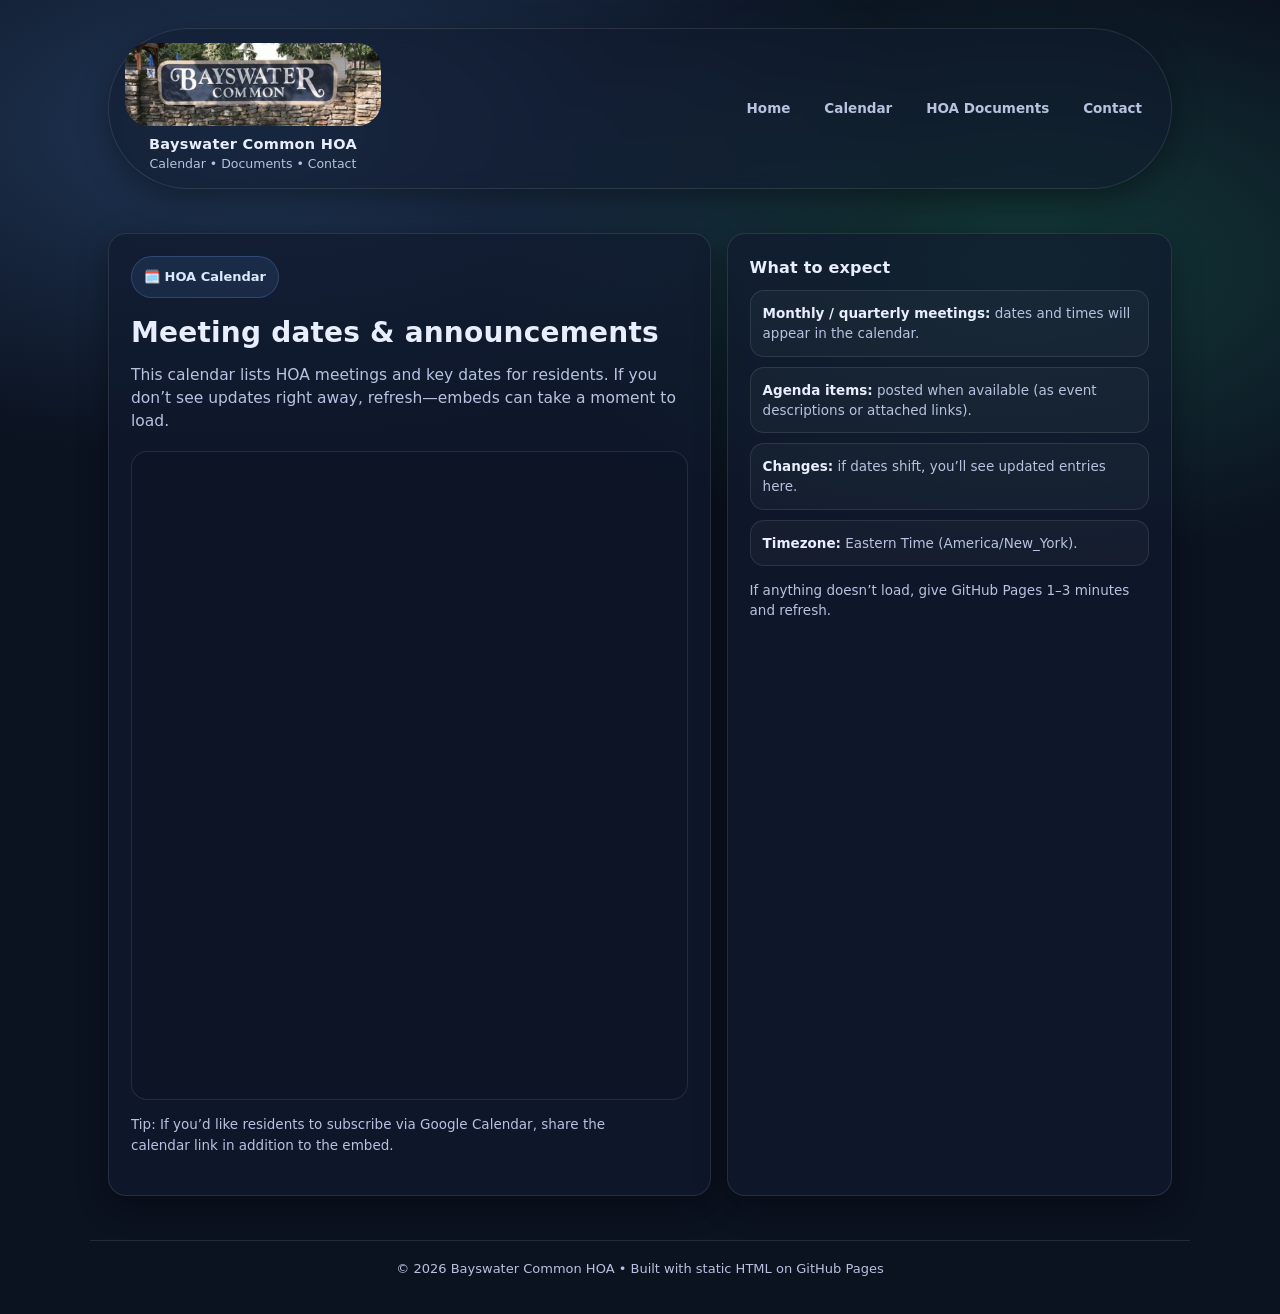
==== calendar.html @ 5345bf23 "Replace insecure static admin with server-side dashboard; harden public pages - Remove admin/dashboa" ====
<!doctype html>
<html lang="en">
<head>
  <meta charset="utf-8" />
  <meta name="viewport" content="width=device-width,initial-scale=1" />
  <meta http-equiv="Content-Security-Policy" content="default-src 'self'; script-src 'self'; style-src 'self' 'unsafe-inline'; img-src 'self' data:; connect-src https://admin.bayswatercommon.org; frame-src https://calendar.google.com; form-action 'none'; base-uri 'self'; object-src 'none'">
  <meta name="referrer" content="strict-origin-when-cross-origin">
  <link rel="icon" href="assets/logo.jpg" type="image/jpeg">
  <title>Bayswater Common HOA — Calendar</title>
  <meta name="description" content="Bayswater Common HOA calendar of events and meeting dates." />

  <style>
    :root{
      --bg:#0b1220;
      --card:#111a2e;
      --text:#e8eefc;
      --muted:#b8c2e0;
      --brand:#34d399;
      --brand2:#60a5fa;
      --border:rgba(255,255,255,.10);
      --shadow: 0 10px 30px rgba(0,0,0,.35);
      --radius:18px;
    }
    *{box-sizing:border-box}
    body{
      margin:0;
      font-family: ui-sans-serif, system-ui, -apple-system, Segoe UI, Roboto, Arial, "Noto Sans", "Liberation Sans", sans-serif;
      background: radial-gradient(1200px 600px at 20% 10%, rgba(96,165,250,.25), transparent 55%),
                  radial-gradient(900px 500px at 80% 20%, rgba(52,211,153,.20), transparent 60%),
                  var(--bg);
      color: var(--text);
      line-height:1.5;
    }
    a{color: inherit; text-decoration:none}
    header{
      padding: 28px 18px 8px;
      max-width: 1100px;
      margin: 0 auto;
    }
    .topbar{
      display:flex;
      align-items:center;
      justify-content:space-between;
      gap: 16px;
      padding: 14px 16px;
      border:1px solid var(--border);
      background: rgba(17,26,46,.55);
      backdrop-filter: blur(8px);
      border-radius: 999px;
      box-shadow: var(--shadow);
    }
    /* Match header/logo styling used on the home page */
    .brand{
      display: flex;
      flex-direction: column;
      align-items: center;
      text-align: center;
    }

    .logo{
      width: 20vw;        /* ~20% of viewport width */
      max-width: 260px;  /* prevents it getting huge */
      min-width: 140px;  /* keeps it readable */
      height: auto;      /* keep aspect ratio */
      border-radius: 24px;
      object-fit: cover;
      display: block;
      margin: 0 auto 8px auto; /* spacing below */
    }

    .brand h1{
      margin:0;
      font-size: 14.5px;
      letter-spacing:.3px;
      font-weight:800;
    }
    .brand p{
      margin:0;
      font-size: 12.5px;
      color: var(--muted);
    }
    nav{
      display:flex;
      gap: 8px;
      flex-wrap:wrap;
      justify-content:flex-end;
    }
    .navlink{
      padding: 10px 12px;
      border-radius: 999px;
      border: 1px solid transparent;
      color: var(--muted);
      font-weight:650;
      font-size: 13.5px;
    }
    .navlink:hover{
      border-color: rgba(255,255,255,.14);
      background: rgba(255,255,255,.04);
      color: var(--text);
    }
    .container{
      max-width: 1100px;
      margin: 0 auto;
      padding: 18px;
    }
    .card{
      background: rgba(17,26,46,.68);
      border: 1px solid var(--border);
      border-radius: var(--radius);
      box-shadow: var(--shadow);
      padding: 22px;
    }
    .pill{
      display:inline-flex;
      align-items:center;
      gap:8px;
      padding: 10px 12px;
      border-radius: 999px;
      background: rgba(96,165,250,.10);
      border: 1px solid rgba(96,165,250,.25);
      color: #dbeafe;
      font-weight:700;
      font-size: 13px;
      margin-bottom: 14px;
    }
    .hero{
      margin-top: 18px;
      display:grid;
      grid-template-columns: 1.15fr .85fr;
      gap: 16px;
      align-items:stretch;
    }
    @media (max-width: 900px){
      .hero{grid-template-columns:1fr}
      .topbar{border-radius: 20px}
      .brand{min-width:auto}
    }
    .hero h2{
      margin: 0 0 10px;
      font-size: 28px;
      letter-spacing: .2px;
    }
    .hero p{
      margin:0 0 18px;
      color: var(--muted);
      max-width: 60ch;
      font-size: 15.5px;
    }
    .list{
      margin: 10px 0 0;
      padding: 0;
      list-style:none;
      display:flex;
      flex-direction:column;
      gap: 10px;
    }
    .list li{
      padding: 12px 12px;
      border-radius: 14px;
      border: 1px solid var(--border);
      background: rgba(255,255,255,.03);
      color: var(--muted);
      font-size: 13.5px;
    }
    .list b{ color: var(--text); }
    .calendar-wrap{
      width: 100%;
      border: 1px solid var(--border);
      border-radius: 16px;
      overflow: hidden;
      background: rgba(0,0,0,.08);
    }
    .calendar-wrap iframe{
      width:100%;
      height: 640px;
      border:0;
    }
    footer{
      padding: 26px 18px 36px;
      color: var(--muted);
      text-align:center;
      font-size: 13px;
    }
    .footerline{
      max-width: 1100px;
      margin: 0 auto;
      padding-top: 18px;
      border-top: 1px solid rgba(255,255,255,.10);
    }
  </style>
</head>

<body>
  <header>
    <div class="topbar">
      <div class="brand">
       <img
  src="assets/logo.jpg"
  alt="Bayswater Common logo"
  class="logo"
  aria-hidden="true"
/>
        <div>
          <h1>Bayswater Common HOA</h1>
          <p>Calendar • Documents • Contact</p>
        </div>
      </div>

      <nav aria-label="Primary">
        <a class="navlink" href="index.html">Home</a>
        <a class="navlink" href="calendar.html">Calendar</a>
        <a class="navlink" href="documents.html">HOA Documents</a>
        <a class="navlink" href="contact.html">Contact</a>
      </nav>
    </div>
  </header>

  <main class="container">
    <section class="hero">
      <div class="card">
        <div class="pill">🗓️ HOA Calendar</div>
        <h2>Meeting dates & announcements</h2>
        <p>
          This calendar lists HOA meetings and key dates for residents.
          If you don’t see updates right away, refresh—embeds can take a moment to load.
        </p>

        <div class="calendar-wrap">
          <!-- Embedded Google Calendar (month view, nav visible) -->
          <iframe
            title="Bayswater Common HOA Calendar"
            src="https://calendar.google.com/calendar/embed?src=b8aed431852b1d617f9ed0cba642cc9ac6ceadeccc63cb632f44943e90e2362f%40group.calendar.google.com&ctz=America%2FNew_York&mode=MONTH&showNav=1&showDate=1"
            scrolling="no">
          </iframe>
        </div>

        <p style="margin-top:14px; color: var(--muted); font-size: 13.5px;">
          Tip: If you’d like residents to subscribe via Google Calendar, share the calendar link in addition to the embed.
        </p>
      </div>

      <aside class="card side">
        <h3 style="margin:0 0 10px; font-size:16px; letter-spacing:.2px;">What to expect</h3>
        <ul class="list">
          <li><b>Monthly / quarterly meetings:</b> dates and times will appear in the calendar.</li>
          <li><b>Agenda items:</b> posted when available (as event descriptions or attached links).</li>
          <li><b>Changes:</b> if dates shift, you’ll see updated entries here.</li>
          <li><b>Timezone:</b> Eastern Time (America/New_York).</li>
        </ul>
        <div style="height:14px"></div>
        <p style="margin:0; color: var(--muted); font-size: 13.5px;">
          If anything doesn’t load, give GitHub Pages 1–3 minutes and refresh.
        </p>
      </aside>
    </section>
  </main>

  <footer>
    <div class="footerline">
      © <span id="y"></span> Bayswater Common HOA • Built with static HTML on GitHub Pages
    </div>
  </footer>

  <script src="js/site.js"></script>
</body>
</html>
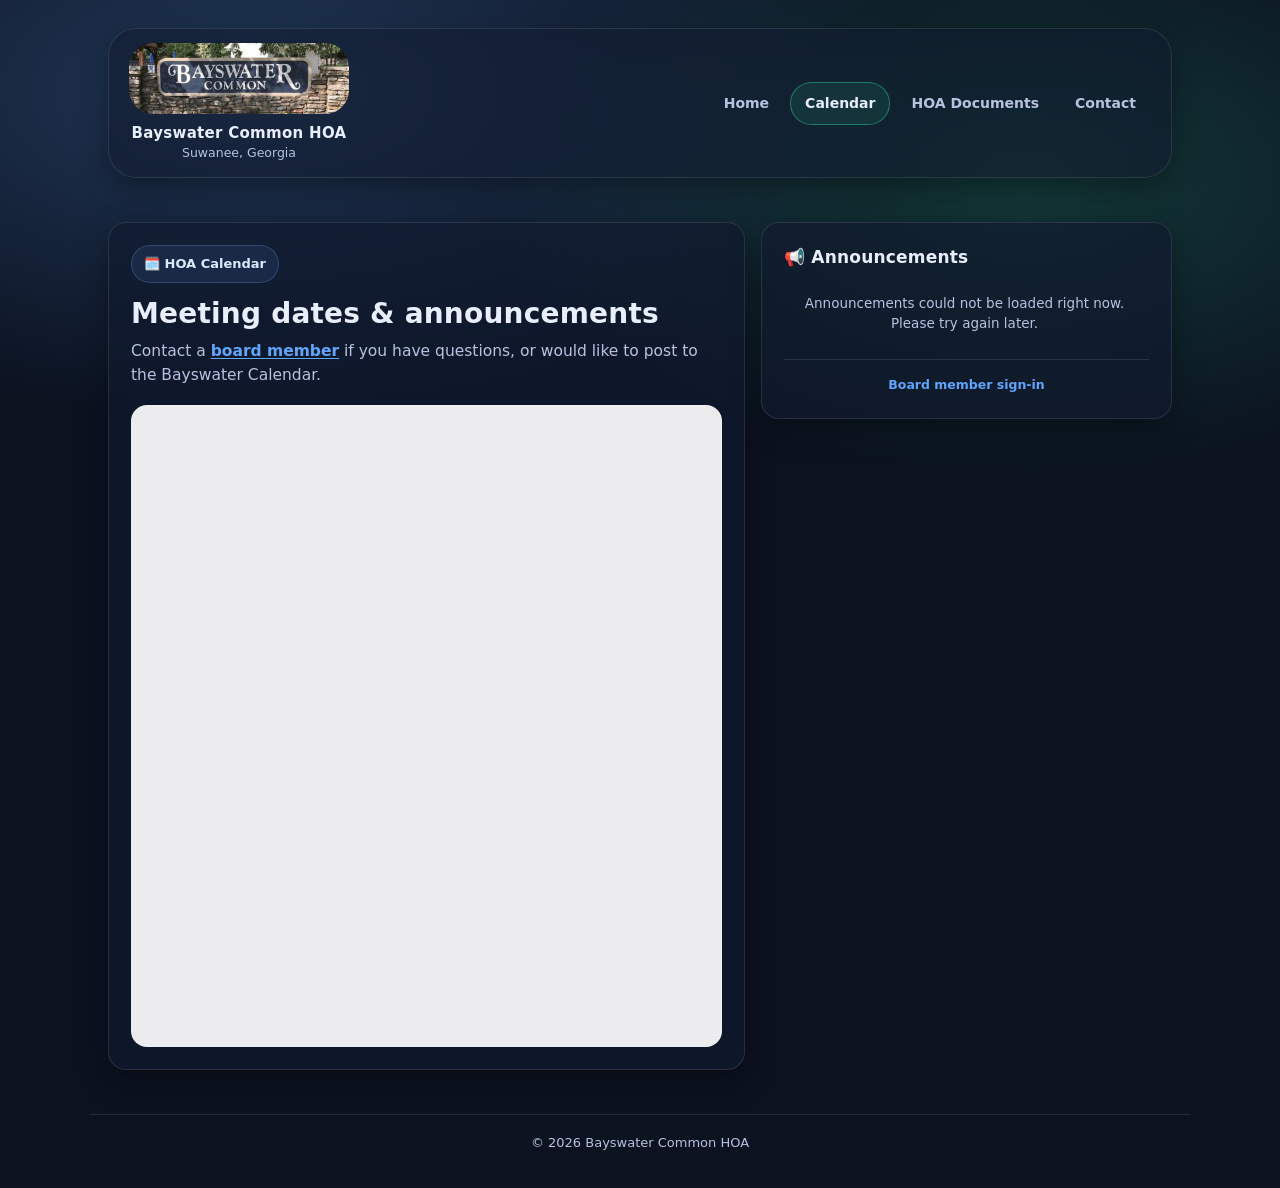
==== commit e88f9051: "Site content updates, shared responsive styles, and meeting minutes - New welcome text and home card" ====
--- a/calendar.html
+++ b/calendar.html
@@ -1,214 +1,28 @@
 <!doctype html>
 <html lang="en">
 <head>
-  <meta charset="utf-8" />
-  <meta name="viewport" content="width=device-width,initial-scale=1" />
-  <meta http-equiv="Content-Security-Policy" content="default-src 'self'; script-src 'self'; style-src 'self' 'unsafe-inline'; img-src 'self' data:; connect-src https://admin.bayswatercommon.org; frame-src https://calendar.google.com; form-action 'none'; base-uri 'self'; object-src 'none'">
+  <meta charset="utf-8">
+  <meta name="viewport" content="width=device-width,initial-scale=1">
+  <meta http-equiv="Content-Security-Policy" content="default-src 'self'; script-src 'self'; style-src 'self' 'unsafe-inline'; img-src 'self' data:; connect-src https://admin.bayswatercommon.org; media-src https://admin.bayswatercommon.org; frame-src https://calendar.google.com; form-action 'none'; base-uri 'self'; object-src 'none'">
   <meta name="referrer" content="strict-origin-when-cross-origin">
+  <title>Calendar | Bayswater Common HOA</title>
+  <meta name="description" content="Bayswater Common HOA calendar: meeting dates, events, pavilion reservations and announcements.">
   <link rel="icon" href="assets/logo.jpg" type="image/jpeg">
-  <title>Bayswater Common HOA — Calendar</title>
-  <meta name="description" content="Bayswater Common HOA calendar of events and meeting dates." />
-
-  <style>
-    :root{
-      --bg:#0b1220;
-      --card:#111a2e;
-      --text:#e8eefc;
-      --muted:#b8c2e0;
-      --brand:#34d399;
-      --brand2:#60a5fa;
-      --border:rgba(255,255,255,.10);
-      --shadow: 0 10px 30px rgba(0,0,0,.35);
-      --radius:18px;
-    }
-    *{box-sizing:border-box}
-    body{
-      margin:0;
-      font-family: ui-sans-serif, system-ui, -apple-system, Segoe UI, Roboto, Arial, "Noto Sans", "Liberation Sans", sans-serif;
-      background: radial-gradient(1200px 600px at 20% 10%, rgba(96,165,250,.25), transparent 55%),
-                  radial-gradient(900px 500px at 80% 20%, rgba(52,211,153,.20), transparent 60%),
-                  var(--bg);
-      color: var(--text);
-      line-height:1.5;
-    }
-    a{color: inherit; text-decoration:none}
-    header{
-      padding: 28px 18px 8px;
-      max-width: 1100px;
-      margin: 0 auto;
-    }
-    .topbar{
-      display:flex;
-      align-items:center;
-      justify-content:space-between;
-      gap: 16px;
-      padding: 14px 16px;
-      border:1px solid var(--border);
-      background: rgba(17,26,46,.55);
-      backdrop-filter: blur(8px);
-      border-radius: 999px;
-      box-shadow: var(--shadow);
-    }
-    /* Match header/logo styling used on the home page */
-    .brand{
-      display: flex;
-      flex-direction: column;
-      align-items: center;
-      text-align: center;
-    }
-
-    .logo{
-      width: 20vw;        /* ~20% of viewport width */
-      max-width: 260px;  /* prevents it getting huge */
-      min-width: 140px;  /* keeps it readable */
-      height: auto;      /* keep aspect ratio */
-      border-radius: 24px;
-      object-fit: cover;
-      display: block;
-      margin: 0 auto 8px auto; /* spacing below */
-    }
-
-    .brand h1{
-      margin:0;
-      font-size: 14.5px;
-      letter-spacing:.3px;
-      font-weight:800;
-    }
-    .brand p{
-      margin:0;
-      font-size: 12.5px;
-      color: var(--muted);
-    }
-    nav{
-      display:flex;
-      gap: 8px;
-      flex-wrap:wrap;
-      justify-content:flex-end;
-    }
-    .navlink{
-      padding: 10px 12px;
-      border-radius: 999px;
-      border: 1px solid transparent;
-      color: var(--muted);
-      font-weight:650;
-      font-size: 13.5px;
-    }
-    .navlink:hover{
-      border-color: rgba(255,255,255,.14);
-      background: rgba(255,255,255,.04);
-      color: var(--text);
-    }
-    .container{
-      max-width: 1100px;
-      margin: 0 auto;
-      padding: 18px;
-    }
-    .card{
-      background: rgba(17,26,46,.68);
-      border: 1px solid var(--border);
-      border-radius: var(--radius);
-      box-shadow: var(--shadow);
-      padding: 22px;
-    }
-    .pill{
-      display:inline-flex;
-      align-items:center;
-      gap:8px;
-      padding: 10px 12px;
-      border-radius: 999px;
-      background: rgba(96,165,250,.10);
-      border: 1px solid rgba(96,165,250,.25);
-      color: #dbeafe;
-      font-weight:700;
-      font-size: 13px;
-      margin-bottom: 14px;
-    }
-    .hero{
-      margin-top: 18px;
-      display:grid;
-      grid-template-columns: 1.15fr .85fr;
-      gap: 16px;
-      align-items:stretch;
-    }
-    @media (max-width: 900px){
-      .hero{grid-template-columns:1fr}
-      .topbar{border-radius: 20px}
-      .brand{min-width:auto}
-    }
-    .hero h2{
-      margin: 0 0 10px;
-      font-size: 28px;
-      letter-spacing: .2px;
-    }
-    .hero p{
-      margin:0 0 18px;
-      color: var(--muted);
-      max-width: 60ch;
-      font-size: 15.5px;
-    }
-    .list{
-      margin: 10px 0 0;
-      padding: 0;
-      list-style:none;
-      display:flex;
-      flex-direction:column;
-      gap: 10px;
-    }
-    .list li{
-      padding: 12px 12px;
-      border-radius: 14px;
-      border: 1px solid var(--border);
-      background: rgba(255,255,255,.03);
-      color: var(--muted);
-      font-size: 13.5px;
-    }
-    .list b{ color: var(--text); }
-    .calendar-wrap{
-      width: 100%;
-      border: 1px solid var(--border);
-      border-radius: 16px;
-      overflow: hidden;
-      background: rgba(0,0,0,.08);
-    }
-    .calendar-wrap iframe{
-      width:100%;
-      height: 640px;
-      border:0;
-    }
-    footer{
-      padding: 26px 18px 36px;
-      color: var(--muted);
-      text-align:center;
-      font-size: 13px;
-    }
-    .footerline{
-      max-width: 1100px;
-      margin: 0 auto;
-      padding-top: 18px;
-      border-top: 1px solid rgba(255,255,255,.10);
-    }
-  </style>
+  <link rel="stylesheet" href="css/site.css?v=1">
 </head>
-
 <body>
   <header>
     <div class="topbar">
-      <div class="brand">
-       <img
-  src="assets/logo.jpg"
-  alt="Bayswater Common logo"
-  class="logo"
-  aria-hidden="true"
-/>
+      <a class="brand" href="index.html">
+        <img src="assets/logo.jpg" alt="" class="logo" width="394" height="127">
         <div>
           <h1>Bayswater Common HOA</h1>
-          <p>Calendar • Documents • Contact</p>
+          <p>Suwanee, Georgia</p>
         </div>
-      </div>
-
+      </a>
       <nav aria-label="Primary">
         <a class="navlink" href="index.html">Home</a>
-        <a class="navlink" href="calendar.html">Calendar</a>
+        <a class="navlink" href="calendar.html" aria-current="page">Calendar</a>
         <a class="navlink" href="documents.html">HOA Documents</a>
         <a class="navlink" href="contact.html">Contact</a>
       </nav>
@@ -216,51 +30,35 @@
   </header>
 
   <main class="container">
-    <section class="hero">
+    <section class="hero wide-main">
       <div class="card">
         <div class="pill">🗓️ HOA Calendar</div>
-        <h2>Meeting dates & announcements</h2>
-        <p>
-          This calendar lists HOA meetings and key dates for residents.
-          If you don’t see updates right away, refresh—embeds can take a moment to load.
-        </p>
-
+        <h2>Meeting dates &amp; announcements</h2>
+        <p>Contact a <a class="text-link" href="contact.html">board member</a> if you have questions, or would like to post to the Bayswater Calendar.</p>
         <div class="calendar-wrap">
-          <!-- Embedded Google Calendar (month view, nav visible) -->
-          <iframe
-            title="Bayswater Common HOA Calendar"
-            src="https://calendar.google.com/calendar/embed?src=b8aed431852b1d617f9ed0cba642cc9ac6ceadeccc63cb632f44943e90e2362f%40group.calendar.google.com&ctz=America%2FNew_York&mode=MONTH&showNav=1&showDate=1"
-            scrolling="no">
-          </iframe>
+          <iframe id="hoaCalendar" title="Bayswater Common HOA calendar"
+            src="https://calendar.google.com/calendar/embed?src=b8aed431852b1d617f9ed0cba642cc9ac6ceadeccc63cb632f44943e90e2362f%40group.calendar.google.com&amp;ctz=America%2FNew_York&amp;mode=MONTH&amp;showNav=1&amp;showDate=1"
+            loading="lazy"></iframe>
         </div>
-
-        <p style="margin-top:14px; color: var(--muted); font-size: 13.5px;">
-          Tip: If you’d like residents to subscribe via Google Calendar, share the calendar link in addition to the embed.
-        </p>
       </div>
 
-      <aside class="card side">
-        <h3 style="margin:0 0 10px; font-size:16px; letter-spacing:.2px;">What to expect</h3>
-        <ul class="list">
-          <li><b>Monthly / quarterly meetings:</b> dates and times will appear in the calendar.</li>
-          <li><b>Agenda items:</b> posted when available (as event descriptions or attached links).</li>
-          <li><b>Changes:</b> if dates shift, you’ll see updated entries here.</li>
-          <li><b>Timezone:</b> Eastern Time (America/New_York).</li>
-        </ul>
-        <div style="height:14px"></div>
-        <p style="margin:0; color: var(--muted); font-size: 13.5px;">
-          If anything doesn’t load, give GitHub Pages 1–3 minutes and refresh.
-        </p>
+      <aside class="card" id="announcements">
+        <h3>📢 Announcements</h3>
+        <div class="announcements-box tall" id="announcementsList" tabindex="0" aria-label="Announcements">
+          <div class="no-announcements">Loading announcements…</div>
+        </div>
+        <div class="admin-link">
+          <a href="https://admin.bayswatercommon.org/">Board member sign-in</a>
+        </div>
       </aside>
     </section>
   </main>
 
   <footer>
-    <div class="footerline">
-      © <span id="y"></span> Bayswater Common HOA • Built with static HTML on GitHub Pages
-    </div>
+    <div class="footerline">© <span id="y"></span> Bayswater Common HOA</div>
   </footer>
 
-  <script src="js/site.js"></script>
+  <script src="js/site.js?v=1"></script>
+  <script src="js/announcements.js?v=1"></script>
 </body>
 </html>
--- a/css/site.css
+++ b/css/site.css
@@ -0,0 +1,201 @@
+/* Bayswater Common HOA — shared styles for every page */
+:root {
+  --bg: #0b1220;
+  --card: #111a2e;
+  --text: #e8eefc;
+  --muted: #b8c2e0;
+  --brand: #34d399;   /* emerald */
+  --brand2: #60a5fa;  /* blue */
+  --border: rgba(255, 255, 255, .10);
+  --shadow: 0 10px 30px rgba(0, 0, 0, .35);
+  --radius: 18px;
+}
+* { box-sizing: border-box; }
+html { -webkit-text-size-adjust: 100%; }
+body {
+  margin: 0;
+  font-family: ui-sans-serif, system-ui, -apple-system, "Segoe UI", Roboto, Arial, "Noto Sans", sans-serif;
+  background:
+    radial-gradient(1200px 600px at 20% 10%, rgba(96, 165, 250, .25), transparent 55%),
+    radial-gradient(900px 500px at 80% 20%, rgba(52, 211, 153, .20), transparent 60%),
+    var(--bg);
+  background-attachment: fixed;
+  color: var(--text);
+  line-height: 1.5;
+  overflow-wrap: break-word;
+}
+a { color: inherit; text-decoration: none; }
+img { max-width: 100%; }
+
+/* ---------- Header ---------- */
+header { padding: 28px 18px 8px; max-width: 1100px; margin: 0 auto; }
+.topbar {
+  display: flex; align-items: center; justify-content: space-between; gap: 16px;
+  padding: 14px 20px;
+  border: 1px solid var(--border);
+  background: rgba(17, 26, 46, .55);
+  backdrop-filter: blur(8px);
+  border-radius: 28px;
+  box-shadow: var(--shadow);
+}
+.brand { display: flex; flex-direction: column; align-items: center; text-align: center; }
+.logo {
+  width: 20vw; max-width: 220px; min-width: 120px; height: auto;
+  border-radius: 24px; object-fit: cover; display: block; margin: 0 auto 8px;
+}
+.brand h1 { margin: 0; font-size: 15px; letter-spacing: .3px; font-weight: 800; }
+.brand p { margin: 0; font-size: 12.5px; color: var(--muted); }
+nav { display: flex; gap: 6px; flex-wrap: wrap; justify-content: flex-end; }
+.navlink {
+  padding: 10px 14px; border-radius: 999px; border: 1px solid transparent;
+  color: var(--muted); font-weight: 650; font-size: 14px;
+}
+.navlink:hover, .navlink:focus-visible { border-color: rgba(255, 255, 255, .14); background: rgba(255, 255, 255, .04); color: var(--text); }
+.navlink[aria-current="page"] { color: var(--text); border-color: rgba(52, 211, 153, .45); background: rgba(52, 211, 153, .10); }
+
+/* ---------- Layout ---------- */
+.container { max-width: 1100px; margin: 0 auto; padding: 18px; }
+.hero { margin-top: 18px; display: grid; grid-template-columns: 1.15fr .85fr; gap: 16px; align-items: start; }
+.hero.wide-main { grid-template-columns: 1.55fr 1fr; }
+.stack { display: grid; gap: 16px; }
+.card {
+  background: rgba(17, 26, 46, .68);
+  border: 1px solid var(--border);
+  border-radius: var(--radius);
+  box-shadow: var(--shadow);
+  padding: 22px;
+  min-width: 0;
+}
+.card h2 { margin: 0 0 10px; font-size: 28px; letter-spacing: .2px; line-height: 1.2; }
+.card > p, .lead { margin: 0 0 18px; color: var(--muted); max-width: 62ch; font-size: 15.5px; }
+.card h3 { margin: 0 0 10px; font-size: 17px; letter-spacing: .2px; }
+.section-title { margin: 26px 0 10px; font-size: 18px; }
+.section-title:first-of-type { margin-top: 8px; }
+.muted { color: var(--muted); }
+.small { font-size: 13.5px; }
+.pill {
+  display: inline-flex; align-items: center; gap: 8px;
+  padding: 8px 12px; border-radius: 999px;
+  background: rgba(96, 165, 250, .10); border: 1px solid rgba(96, 165, 250, .25);
+  color: #dbeafe; font-weight: 700; font-size: 13px; margin-bottom: 14px;
+}
+.text-link { color: var(--brand2); font-weight: 700; text-decoration: underline; text-underline-offset: 2px; }
+.text-link:hover { color: var(--brand); }
+
+/* ---------- Home action cards ---------- */
+.grid { display: grid; grid-template-columns: repeat(2, minmax(0, 1fr)); gap: 12px; margin-top: 14px; }
+.action {
+  padding: 14px; border-radius: 16px; border: 1px solid var(--border);
+  background: rgba(255, 255, 255, .03);
+  transition: transform .12s ease, border-color .12s ease, background .12s ease;
+  display: flex; gap: 12px; align-items: flex-start;
+}
+.action:hover, .action:focus-visible { transform: translateY(-2px); border-color: rgba(255, 255, 255, .18); background: rgba(255, 255, 255, .05); }
+.icon {
+  width: 40px; height: 40px; border-radius: 14px; display: grid; place-items: center;
+  background: linear-gradient(135deg, rgba(52, 211, 153, .95), rgba(96, 165, 250, .75));
+  color: #06111f; font-weight: 900; flex: 0 0 auto;
+}
+.action h3 { margin: 0 0 4px; font-size: 14.5px; }
+.action p { margin: 0; color: var(--muted); font-size: 13.5px; }
+
+/* ---------- Announcements ---------- */
+.announcements-box {
+  max-height: 420px; overflow-y: auto; overscroll-behavior: contain;
+  margin: 10px 0 0; padding: 0 4px 0 0;
+  display: flex; flex-direction: column; gap: 10px;
+}
+.announcements-box.tall { max-height: 640px; }
+.announcement {
+  padding: 12px; border-radius: 14px; border: 1px solid var(--border);
+  background: rgba(255, 255, 255, .03); font-size: 14px; line-height: 1.6;
+}
+.announcement-date { color: var(--brand); font-size: 12px; font-weight: 700; margin-bottom: 4px; }
+.announcement-title { font-weight: 700; margin-bottom: 4px; }
+.announcement-text p { margin: 0 0 6px; }
+.announcement-text p:last-child { margin-bottom: 0; }
+.announcement-text a { color: var(--brand2); text-decoration: underline; }
+.announcement-text a:hover { color: var(--brand); }
+.no-announcements { padding: 12px; color: var(--muted); font-size: 13.5px; text-align: center; }
+.admin-link { margin-top: 14px; padding-top: 12px; border-top: 1px solid var(--border); text-align: center; }
+.admin-link a { color: var(--brand2); font-size: 12.5px; font-weight: 700; }
+.admin-link a:hover { color: var(--brand); }
+
+/* ---------- Calendar ---------- */
+.calendar-wrap { width: 100%; border: 1px solid var(--border); border-radius: 16px; overflow: hidden; background: rgba(255, 255, 255, .92); }
+.calendar-wrap iframe { width: 100%; height: 640px; border: 0; display: block; }
+
+/* ---------- Lists (documents, minutes) ---------- */
+.list { margin: 10px 0 0; padding: 0; list-style: none; display: grid; gap: 10px; }
+.list li {
+  padding: 14px 12px; border-radius: 14px; border: 1px solid var(--border);
+  background: rgba(255, 255, 255, .03); color: var(--muted); font-size: 14px;
+  display: flex; align-items: center; justify-content: space-between; gap: 12px;
+}
+.list li b { color: var(--text); }
+.doclink {
+  white-space: nowrap; padding: 9px 14px; border-radius: 999px;
+  border: 1px solid rgba(96, 165, 250, .35); background: rgba(96, 165, 250, .10);
+  color: #dbeafe; font-weight: 800; font-size: 13px; flex: 0 0 auto;
+}
+.doclink:hover { background: rgba(96, 165, 250, .2); }
+
+.minutes-box { max-height: 720px; overflow-y: auto; overscroll-behavior: contain; display: grid; gap: 12px; padding-right: 4px; }
+.meeting { padding: 14px; border-radius: 14px; border: 1px solid var(--border); background: rgba(255, 255, 255, .03); }
+.meeting-date { color: var(--brand); font-size: 12px; font-weight: 700; }
+.meeting-title { font-weight: 700; margin: 2px 0 4px; }
+.meeting-notes { color: var(--muted); font-size: 13.5px; margin: 0 0 8px; white-space: pre-line; }
+.meeting-items { list-style: none; margin: 8px 0 0; padding: 0; display: grid; gap: 8px; }
+.meeting-items a { color: var(--brand2); font-weight: 700; font-size: 14px; text-decoration: underline; text-underline-offset: 2px; }
+.meeting-items .kind { display: inline-block; min-width: 46px; font-size: 11px; font-weight: 800; letter-spacing: .4px; color: var(--muted); text-transform: uppercase; }
+.meeting-items audio { width: 100%; margin-top: 6px; height: 40px; }
+
+/* ---------- Contact ---------- */
+.officers-table { width: 100%; border-collapse: collapse; margin-top: 6px; }
+.officers-table th, .officers-table td { text-align: left; padding: 11px 10px; border-bottom: 1px solid rgba(255, 255, 255, .06); font-size: 14px; color: var(--muted); vertical-align: top; }
+.officers-table th { color: var(--text); font-weight: 700; font-size: 13.5px; }
+.officers-table td:first-child { color: var(--text); font-weight: 600; }
+.officers-table a { color: var(--brand2); font-weight: 700; }
+.officers-table .phone { white-space: nowrap; }
+.contact-list { list-style: none; margin: 6px 0 0; padding: 0; display: grid; grid-template-columns: repeat(2, minmax(0, 1fr)); gap: 10px; }
+.contact-list li { padding: 12px 14px; border-radius: 14px; border: 1px solid var(--border); background: rgba(255, 255, 255, .03); font-size: 14px; color: var(--muted); }
+.contact-list b { display: block; color: var(--text); margin-bottom: 2px; }
+.contact-list a { color: var(--brand2); font-weight: 700; }
+.placeholder { padding: 14px; border: 1px dashed rgba(255, 255, 255, .2); border-radius: 14px; color: var(--muted); font-size: 14px; }
+
+/* ---------- Footer ---------- */
+footer { padding: 26px 18px 36px; color: var(--muted); text-align: center; font-size: 13px; }
+.footerline { max-width: 1100px; margin: 0 auto; padding-top: 18px; border-top: 1px solid rgba(255, 255, 255, .10); }
+
+/* ---------- Tablets ---------- */
+@media (max-width: 900px) {
+  .hero, .hero.wide-main { grid-template-columns: 1fr; }
+  .topbar { flex-direction: column; border-radius: 22px; }
+  nav { justify-content: center; }
+  .logo { width: 30vw; max-width: 200px; }
+  .announcements-box, .announcements-box.tall, .minutes-box { max-height: 480px; }
+}
+
+/* ---------- Phones ---------- */
+@media (max-width: 560px) {
+  header { padding: 14px 12px 4px; }
+  .container { padding: 12px; }
+  .hero { margin-top: 8px; }
+  .card { padding: 16px 14px; border-radius: 14px; }
+  .card h2 { font-size: 23px; }
+  .card > p, .lead { font-size: 15px; }
+  .grid { grid-template-columns: 1fr; }
+  nav { display: grid; grid-template-columns: 1fr 1fr; gap: 6px; width: 100%; }
+  .navlink { padding: 9px 8px; font-size: 13.5px; text-align: center; border-color: rgba(255, 255, 255, .08); }
+  .logo { width: 40vw; max-width: 170px; min-width: 110px; }
+  .calendar-wrap iframe { height: 520px; }
+  .list li { flex-direction: column; align-items: flex-start; }
+  .contact-list { grid-template-columns: 1fr; }
+  /* Officers table becomes stacked cards */
+  .officers-table thead { position: absolute; left: -9999px; }
+  .officers-table, .officers-table tbody, .officers-table tr, .officers-table td { display: block; width: 100%; }
+  .officers-table tr { padding: 10px 12px; margin-bottom: 10px; border: 1px solid var(--border); border-radius: 14px; background: rgba(255, 255, 255, .03); }
+  .officers-table td { border: 0; padding: 3px 0; }
+  .officers-table td[data-label]::before { content: attr(data-label) ": "; color: var(--muted); font-weight: 600; font-size: 12.5px; }
+  .officers-table td:first-child { font-size: 15px; }
+}
